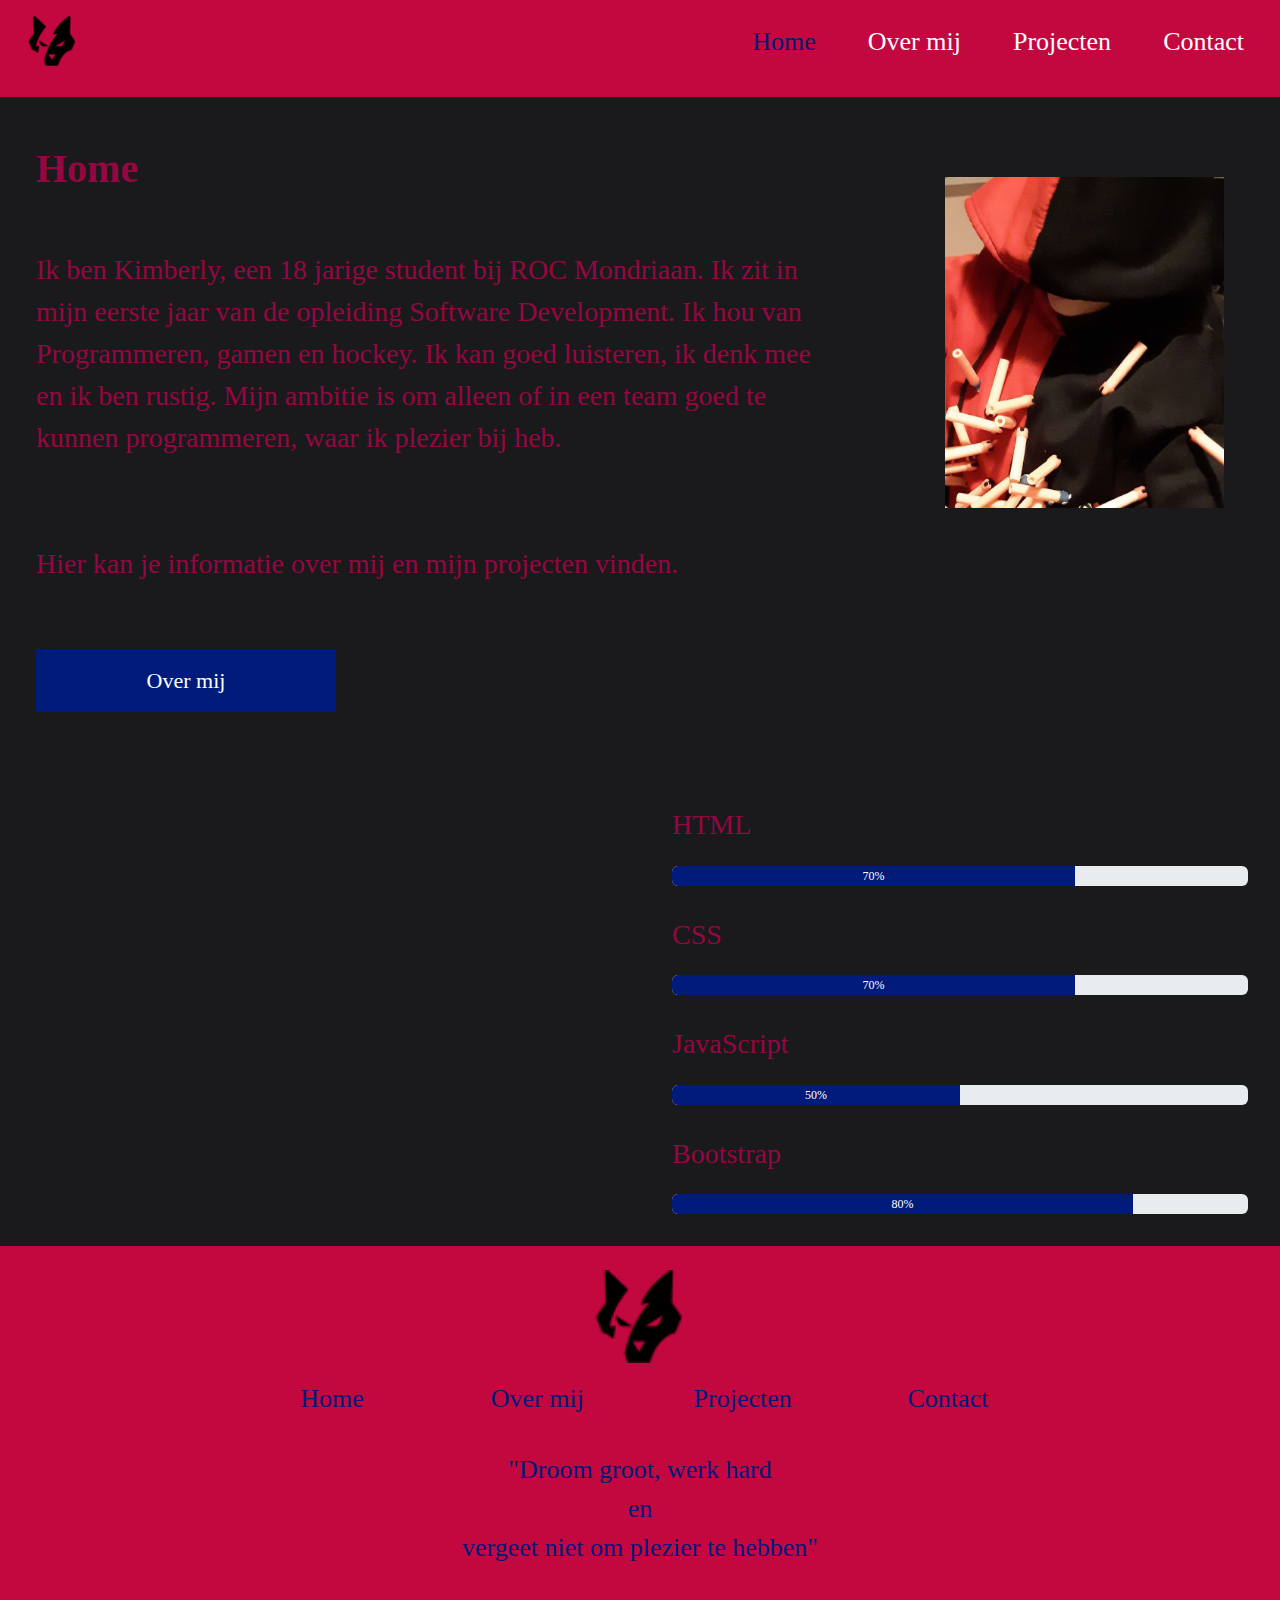
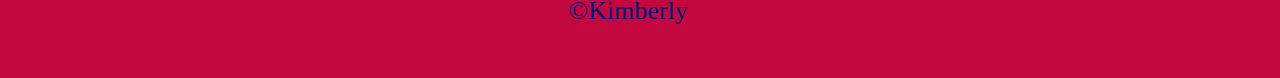
==== index.html @ 3cb3bb35 "tekst verbeterd" ====
<!DOCTYPE html>
<html lang="en">

<head>
    <meta charset="UTF-8">
    <meta name="viewport" content="width=device-width, initial-scale=1.0">
    <title>Portfolio</title>
    <link href="https://cdn.jsdelivr.net/npm/bootstrap@5.3.3/dist/css/bootstrap.min.css" rel="stylesheet"
        integrity="sha384-QWTKZyjpPEjISv5WaRU9OFeRpok6YctnYmDr5pNlyT2bRjXh0JMhjY6hW+ALEwIH" crossorigin="anonymous">
    <link rel="stylesheet" href="CSS/style.css">
    <script src="https://cdn.jsdelivr.net/npm/bootstrap@5.3.3/dist/js/bootstrap.bundle.min.js"
        integrity="sha384-YvpcrYf0tY3lHB60NNkmXc5s9fDVZLESaAA55NDzOxhy9GkcIdslK1eN7N6jIeHz"
        crossorigin="anonymous"></script>
</head>

<body>
    <div class="container-fluid p-0 sticky-top">
        <header>
            <nav class="navbar navbar-expand-lg bg-body-tertiary p-0">
                <div class="container-fluid sticky-top">
                    <div class="col-md-1">
                        <div class="col-md-1 logo-container hd p-3 text-center">
                            <img class="logo-hd" src="img/logo.png" alt="logo">
                        </div>
                    </div>
                    <button class="navbar-toggler" type="button" data-bs-toggle="collapse"
                        data-bs-target="#navbarToggler" aria-controls="navbarToggler" aria-expanded="false"
                        aria-label="Toggle navigation">
                        <span class="navbar-toggler-icon"></span>
                    </button>
                    <div class="collapse navbar-collapse" id="navbarToggler">
                        <div class="w-100 d-flex justify-content-end">
                            <nav class="navbar-expand-md">
                                <a class="p-4 font-hd text-decoration-none a-hd active" href="index.html">Home</a>
                                <a class="p-4 font-hd text-decoration-none a-hd" href="about-me.html">Over mij</a>
                                <a class="p-4 font-hd text-decoration-none a-hd" href="project.html">Projecten</a>
                                <a class="p-4 font-hd text-decoration-none a-hd" href="contact.html">Contact</a>
                            </nav>
                        </div>
                    </div>
                </div>
            </nav>
        </header>
        <div class="progress-container mb-0 p-0  w-100">
            <div class="progress-bar" style="height: 15px;" id="myBar"></div>
        </div>
    </div>
    <div class="container-fluid">
        <main>
            <div class="row">
                <div class="col-md-8">
                    <article class="m-4 pb-4 ">
                        <h1 class="fs-1 fw-bold py-4">Home</h1>
                        <p class="fs-3 pt-4">Ik ben Kimberly, een 18 jarige student bij ROC
                            Mondriaan. Ik zit in mijn eerste
                            jaar van de opleiding Software Development. Ik hou van Programmeren, gamen en hockey. Ik kan
                            goed luisteren, ik denk mee en ik ben rustig. Mijn ambitie is om alleen of in een team goed te
                            kunnen programmeren, waar ik plezier bij heb.
                            <br><br><br>
                            Hier kan je informatie over mij en mijn projecten vinden.
                        </p>
                        <br>
                        <a class="over-mij-button mt-4 text-decoration-none" href="about-me.html">Over mij</a>
                    </article>
                </div>
                <div class="col-md-4 pe-4">
                    <div class="m-2 p-4">
                        <img src="img/nerfK.jpg" class="img-fluid p-4 m-4" alt="...">
                    </div>
                </div>
                <div class="col-md-6"></div>
                <div class="col-md-6 p-4">
                    <div class="p-2 pt-4">
                        <h3>HTML</h3>
                        <div class="progress mt-4" role="progressbar" aria-label="Example with label" aria-valuenow="25"
                            aria-valuemin="0" aria-valuemax="100" style="height: 20px">
                            <div class="progress-bar" style="width: 70%">70%</div>
                        </div>
                    </div>
                    <div class="p-2 pt-4">
                        <h3>CSS</h3>
                        <div class="progress mt-4" role="progressbar" aria-label="Example with label" aria-valuenow="25"
                            aria-valuemin="0" aria-valuemax="100" style="height: 20px">
                            <div class="progress-bar" style="width: 70%">70%</div>
                        </div>
                    </div>
                    <div class="p-2 pt-4">
                        <h3>JavaScript</h3>
                        <div class="progress mt-4" role="progressbar" aria-label="Example with label" aria-valuenow="25"
                            aria-valuemin="0" aria-valuemax="100" style="height: 20px">
                            <div class="progress-bar" style="width: 50%">50%</div>
                        </div>
                    </div>
                    <div class="p-2 pt-4">
                        <h3>Bootstrap</h3>
                        <div class="progress mt-4" role="progressbar" aria-label="Example with label" aria-valuenow="25"
                            aria-valuemin="0" aria-valuemax="100" style="height: 20px">
                            <div class="progress-bar" style="width: 80%">80%</div>
                        </div>
                    </div>
                </div>
        </main>

    </div>
    </div>
    <div class="container-fluid center">
        <footer>
            <div class="row pb-3">
                <div class="col-md-12 text-center"><img class="logo-ft h-100 m-4" src="img/logo.png" alt="logo"></div>
            </div>
            <div class="row font-ft text-center p-4 ">
                <div class="col-md-2"></div>
                <div class="col-md-2"><a class="text-decoration-none a-ft" href="index.html">Home</a></div>
                <div class="col-md-2"><a class="text-decoration-none a-ft" href="about-me.html">Over mij</a></div>
                <div class="col-md-2"><a class="text-decoration-none a-ft" href="project.html">Projecten</a></div>
                <div class="col-md-2"><a class="text-decoration-none a-ft" href="contact.html">Contact</a></div>
                <div class="col-md-2"></div>
            </div>
            <div class="row font-ft">
                <div class="col-md-12 text-center p-2">
                    <p>"Droom groot, werk hard
                        <br>
                        en
                        <br>vergeet niet om plezier te hebben"
                    </p>
                </div>
            </div>
            <div class="row font-ft">
                <div class="row">
                    <div class="col-md-12 text-center pb-4 mb-4">
                        &copy;Kimberly
                    </div>
                </div>
        </footer>
    </div>
    <script src="Js/main.js"></script>
</body>

</html>
---- CSS/style.css ----
*{
    margin: 0px;
    padding: 0px;
    box-sizing: border-box;
    font-family: 'Times New Roman', Times, serif;
}

:root {
    --red: #C3073F;
    --btn-hover: #e71f5b;
    --pink-red: #950740;
    --maroon: #6f2232;
    --navy-blue: #001B79;
    --black: #1A1A1D;
    --text-color: white;
}

/* header container*/
.container-fluid:nth-child(1) {
    background-color: var(--red);
}

/* main container */
.container-fluid:nth-child(2) {
    background-color: var(--black);
    color: var(--pink-red);
    min-height: 500px; 
}

/* footer container */
.container-fluid:nth-child(3) {
    background-color: var(--red);
    color: var(--navy-blue);
    min-height: 350px;
}

/* header */

.logo-hd{
    height: 50px;
    /* display: flex;
    justify-content: center; */
}

.a-hd{
    color: var(--text-color);
}

.active, .a-ft{
color: var(--navy-blue);
}

.a-hd:hover {
    color: var(--navy-blue);
    background-color: var(--btn-hover);
}

.font-hd, .font-ft{
font-size: 26px;
}

.a:hover {
    color: var(--navy-blue);
    background-color: var(--btn-hover);
}

.over-mij-button {
    padding: 15px;
    width: 300px;
    background-color: var(--navy-blue);
    color: var(--text-color);
    margin-top: 50px;
    display: flex;
    justify-content: center;
    font-size: 22px;
    display: flex;
    justify-content: center;
    margin-top: 60px;
}

.over-mij-button:hover {
    background-color: var(--btn-hover);
    color: var(--navy-blue);
}

/* progress bar */
  .progress-bar {
    background: var(--navy-blue);
  }
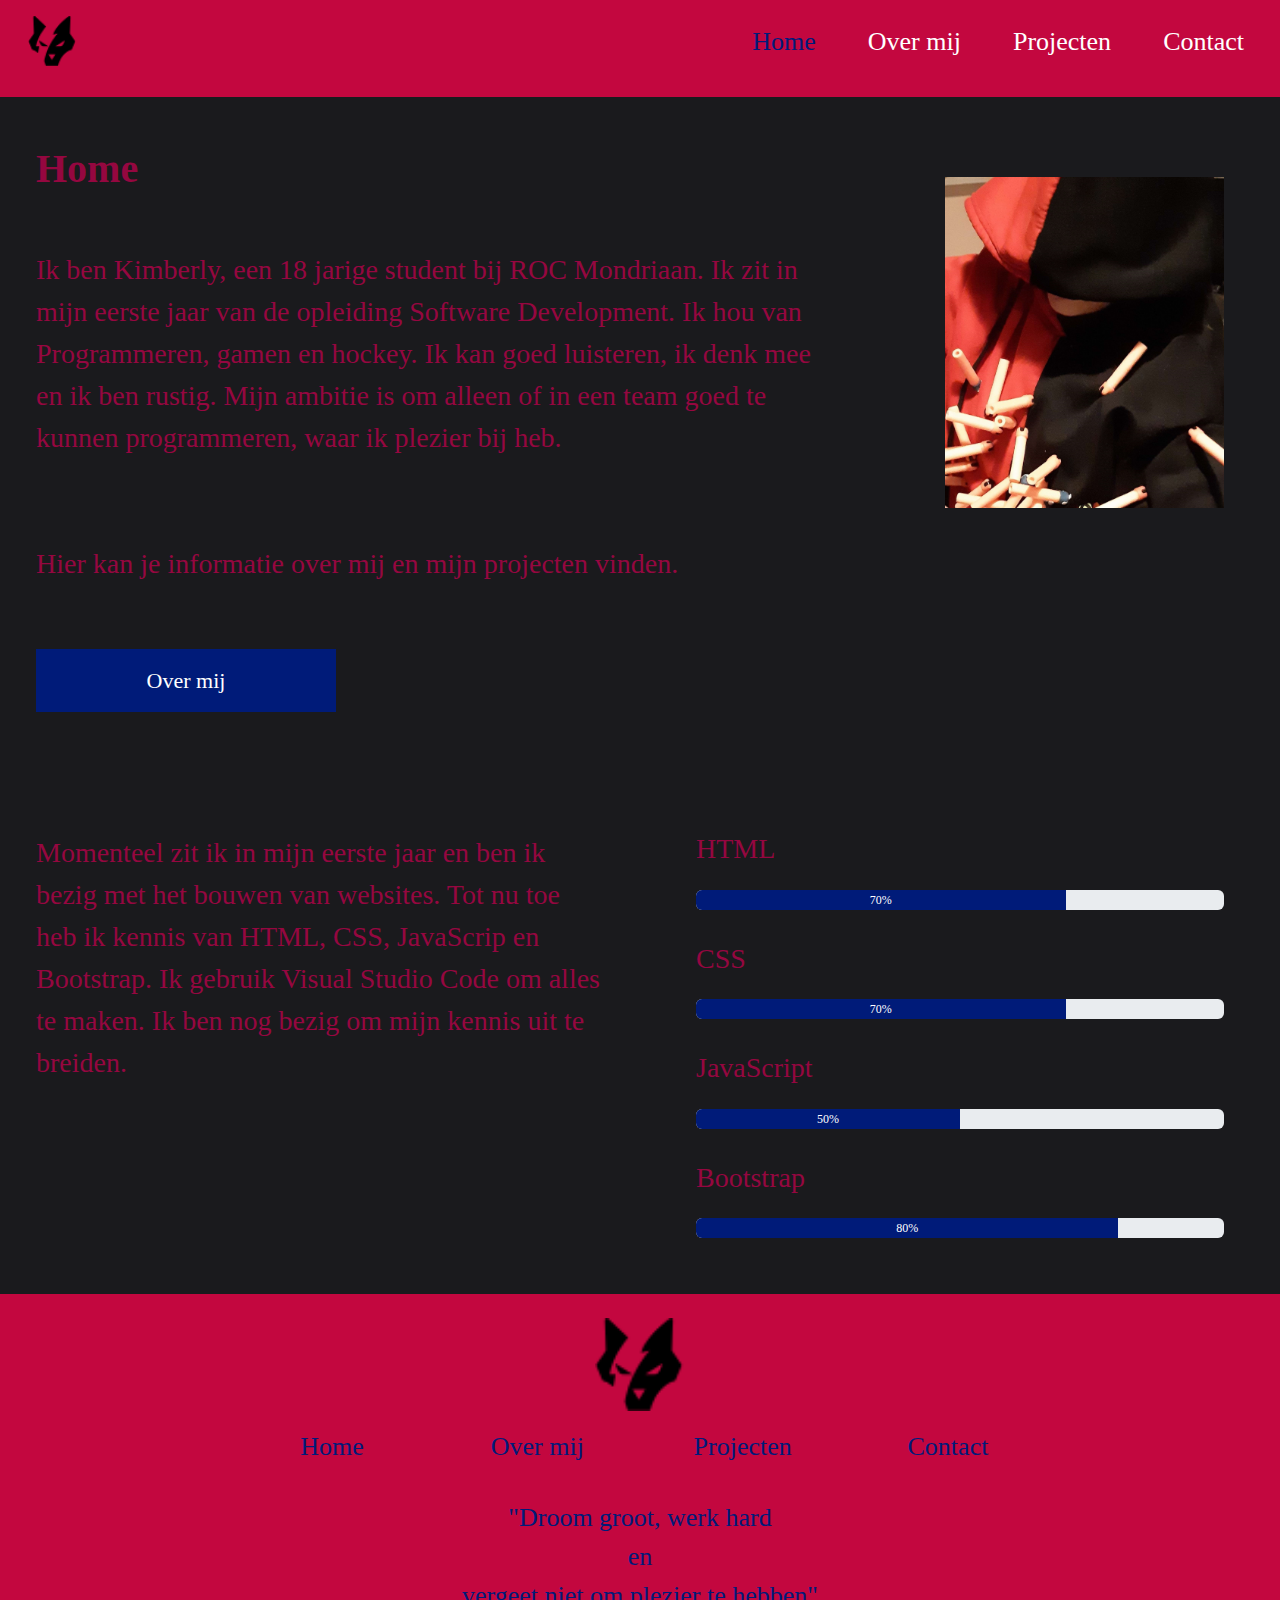
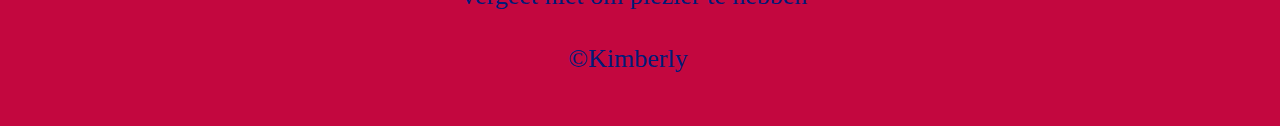
==== commit 81075e61: "tekst toegevoegd" ====
--- a/index.html
+++ b/index.html
@@ -11,6 +11,7 @@
     <script src="https://cdn.jsdelivr.net/npm/bootstrap@5.3.3/dist/js/bootstrap.bundle.min.js"
         integrity="sha384-YvpcrYf0tY3lHB60NNkmXc5s9fDVZLESaAA55NDzOxhy9GkcIdslK1eN7N6jIeHz"
         crossorigin="anonymous"></script>
+    <link rel="stylesheet" href="https://cdn.jsdelivr.net/npm/bootstrap-icons@1.11.3/font/bootstrap-icons.min.css">
 </head>
 
 <body>
@@ -54,7 +55,8 @@
                         <p class="fs-3 pt-4">Ik ben Kimberly, een 18 jarige student bij ROC
                             Mondriaan. Ik zit in mijn eerste
                             jaar van de opleiding Software Development. Ik hou van Programmeren, gamen en hockey. Ik kan
-                            goed luisteren, ik denk mee en ik ben rustig. Mijn ambitie is om alleen of in een team goed te
+                            goed luisteren, ik denk mee en ik ben rustig. Mijn ambitie is om alleen of in een team goed
+                            te
                             kunnen programmeren, waar ik plezier bij heb.
                             <br><br><br>
                             Hier kan je informatie over mij en mijn projecten vinden.
@@ -68,8 +70,14 @@
                         <img src="img/nerfK.jpg" class="img-fluid p-4 m-4" alt="...">
                     </div>
                 </div>
-                <div class="col-md-6"></div>
-                <div class="col-md-6 p-4">
+                <div class="col-md-6 fs-3 pt-4">
+                    <p class="m-4 pt-4 mt-4">
+                        Momenteel zit ik in mijn eerste jaar en ben ik bezig met het bouwen van websites. Tot nu toe heb
+                        ik kennis van HTML, CSS, JavaScrip en Bootstrap. Ik gebruik Visual Studio Code om alles te
+                        maken. Ik ben nog bezig om mijn kennis uit te breiden.
+                    </p>
+                </div>
+                <div class="col-md-6 p-5">
                     <div class="p-2 pt-4">
                         <h3>HTML</h3>
                         <div class="progress mt-4" role="progressbar" aria-label="Example with label" aria-valuenow="25"
--- a/CSS/style.css
+++ b/CSS/style.css
@@ -38,8 +38,7 @@
 
 .logo-hd{
     height: 50px;
-    /* display: flex;
-    justify-content: center; */
+
 }
 
 .a-hd{
@@ -86,4 +85,9 @@
 /* progress bar */
   .progress-bar {
     background: var(--navy-blue);
-  }+  }
+
+  .mn-i, .mn-i:visited{
+    font-size: 40px;
+    color: var(--pink-red);
+  } 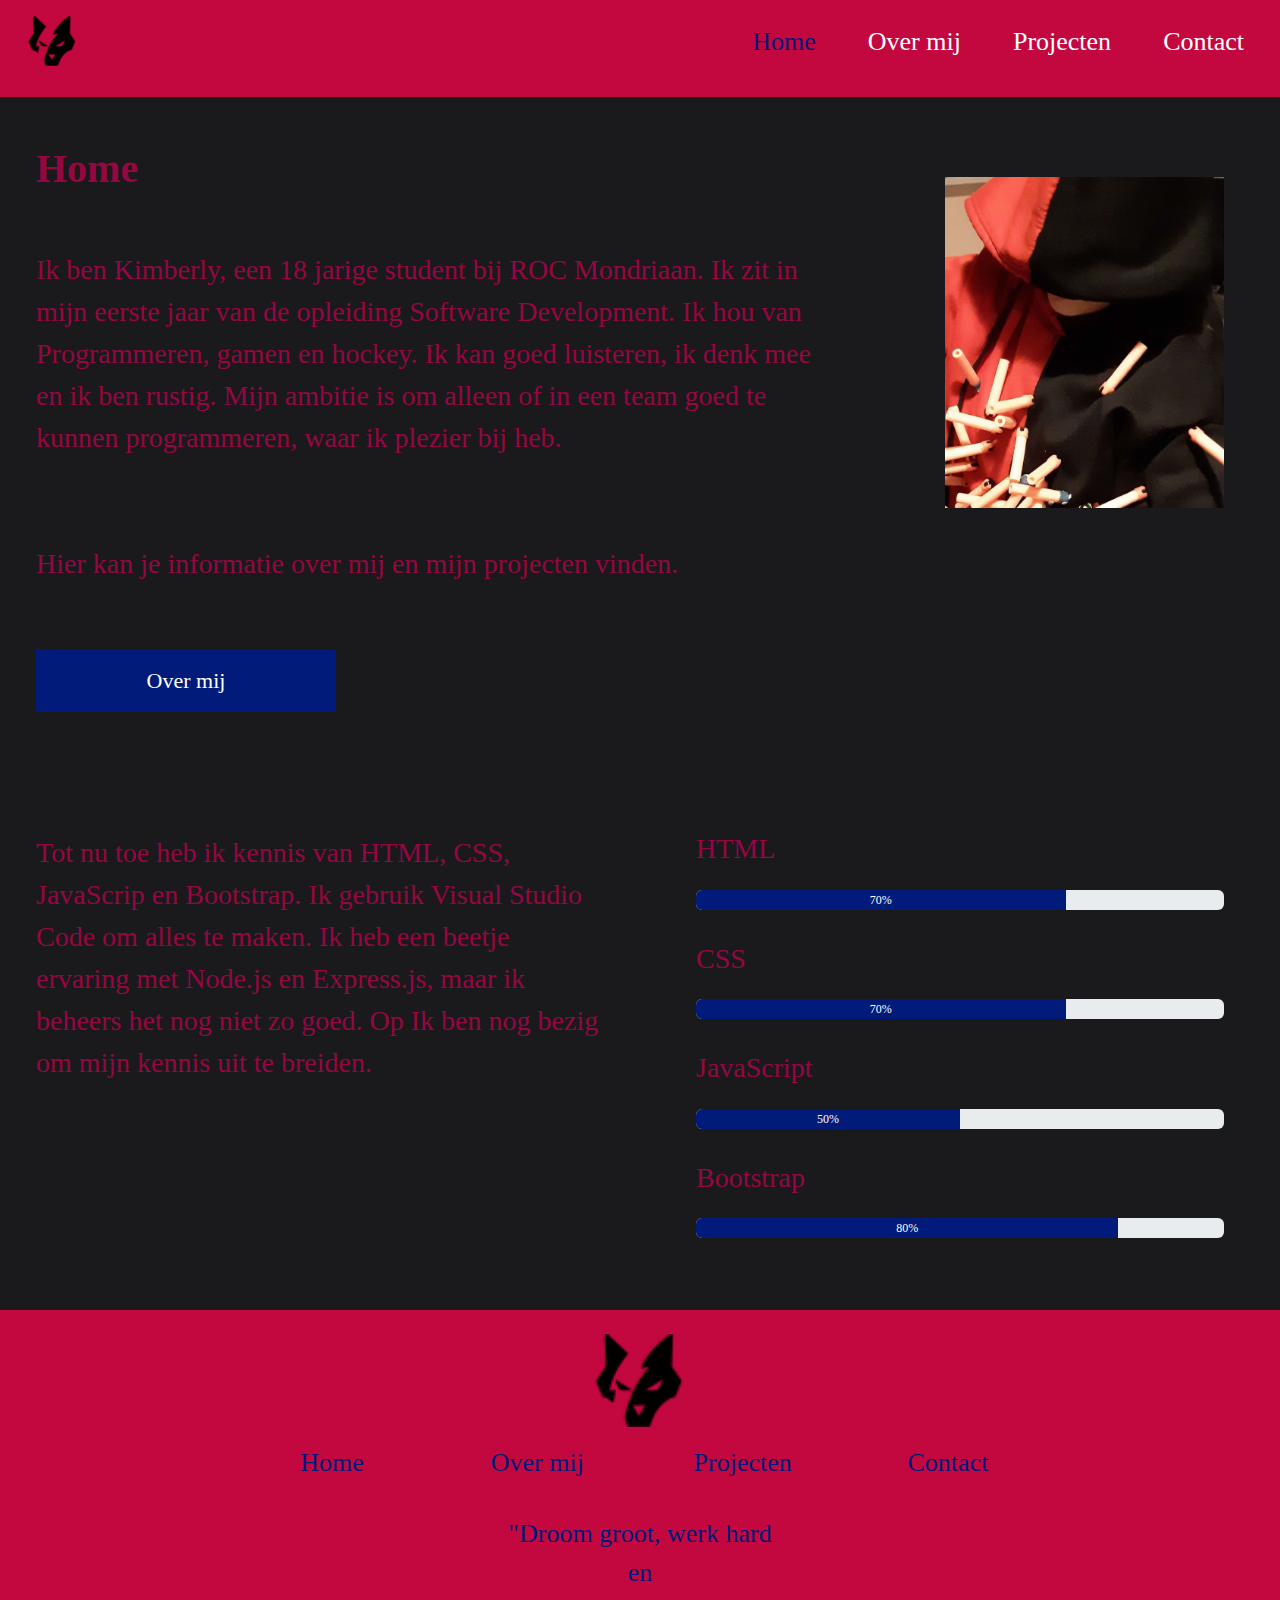
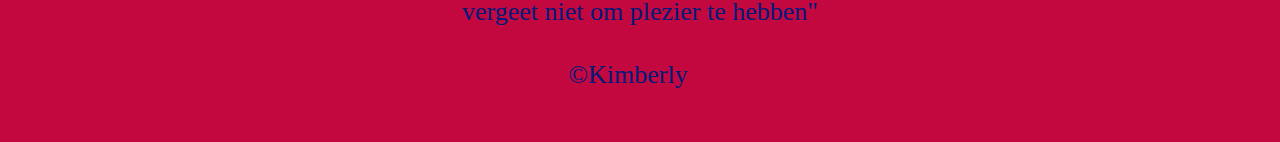
==== commit 7d0f59b8: "padding en margin toegevoegd" ====
--- a/index.html
+++ b/index.html
@@ -72,9 +72,8 @@
                 </div>
                 <div class="col-md-6 fs-3 pt-4">
                     <p class="m-4 pt-4 mt-4">
-                        Momenteel zit ik in mijn eerste jaar en ben ik bezig met het bouwen van websites. Tot nu toe heb
-                        ik kennis van HTML, CSS, JavaScrip en Bootstrap. Ik gebruik Visual Studio Code om alles te
-                        maken. Ik ben nog bezig om mijn kennis uit te breiden.
+                        Tot nu toe heb ik kennis van HTML, CSS, JavaScrip en Bootstrap. Ik gebruik Visual Studio Code om alles te
+                        maken. Ik heb een beetje ervaring met Node.js en Express.js, maar ik beheers het nog niet zo goed. Op Ik ben nog bezig om mijn kennis uit te breiden.
                     </p>
                 </div>
                 <div class="col-md-6 p-5">
@@ -99,7 +98,7 @@
                             <div class="progress-bar" style="width: 50%">50%</div>
                         </div>
                     </div>
-                    <div class="p-2 pt-4">
+                    <div class="p-2 pt-4 pb-4">
                         <h3>Bootstrap</h3>
                         <div class="progress mt-4" role="progressbar" aria-label="Example with label" aria-valuenow="25"
                             aria-valuemin="0" aria-valuemax="100" style="height: 20px">
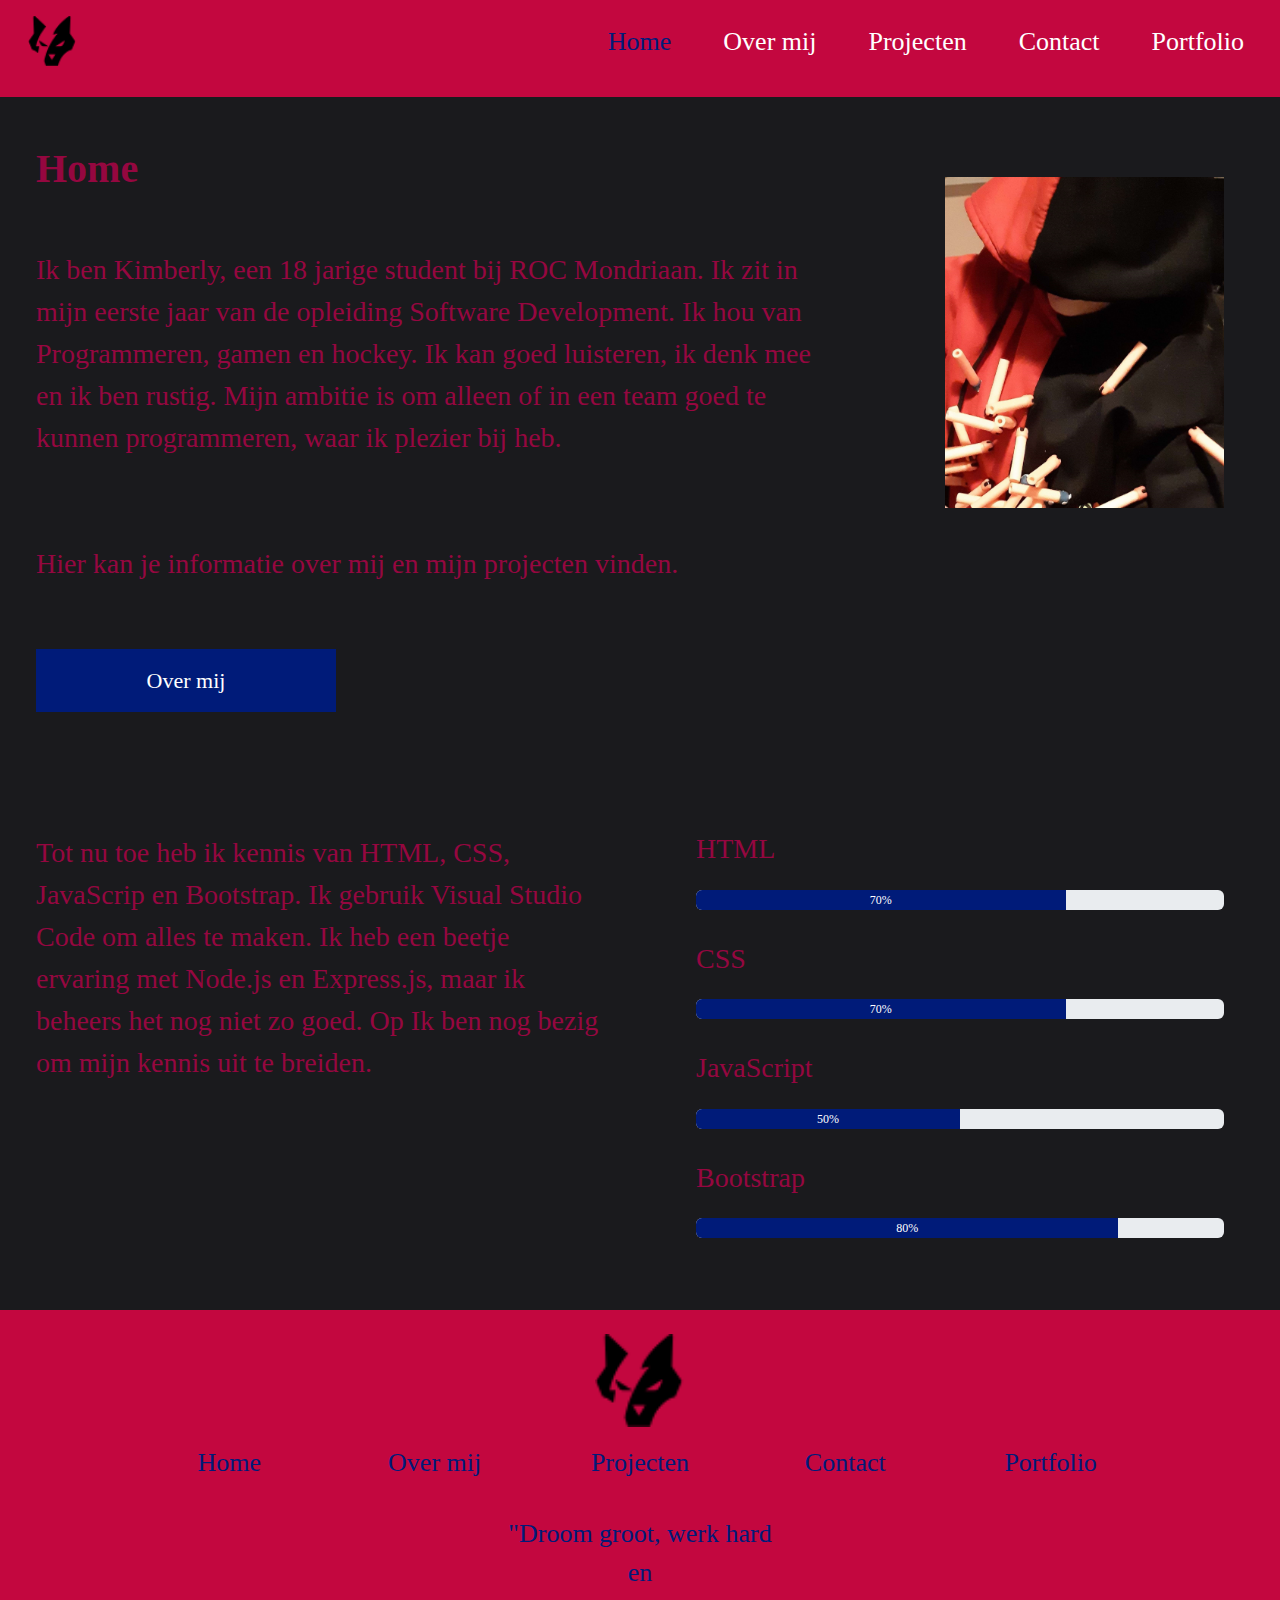
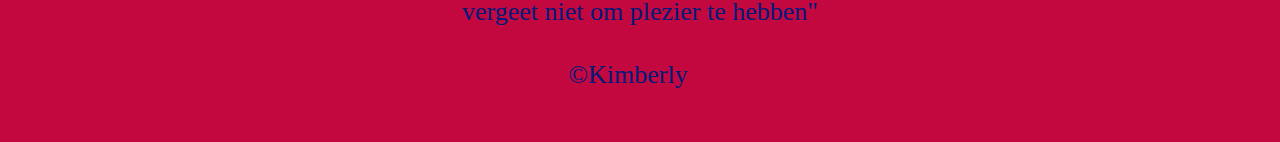
==== commit 3a75589a: "portfolio pagina aangemaakt" ====
--- a/index.html
+++ b/index.html
@@ -36,6 +36,7 @@
                                 <a class="p-4 font-hd text-decoration-none a-hd" href="about-me.html">Over mij</a>
                                 <a class="p-4 font-hd text-decoration-none a-hd" href="project.html">Projecten</a>
                                 <a class="p-4 font-hd text-decoration-none a-hd" href="contact.html">Contact</a>
+                                <a class="p-4 font-hd text-decoration-none a-hd" href="portfolio.html">Portfolio</a>
                             </nav>
                         </div>
                     </div>
@@ -116,12 +117,13 @@
                 <div class="col-md-12 text-center"><img class="logo-ft h-100 m-4" src="img/logo.png" alt="logo"></div>
             </div>
             <div class="row font-ft text-center p-4 ">
-                <div class="col-md-2"></div>
+                <div class="col-md-1"></div>
                 <div class="col-md-2"><a class="text-decoration-none a-ft" href="index.html">Home</a></div>
                 <div class="col-md-2"><a class="text-decoration-none a-ft" href="about-me.html">Over mij</a></div>
                 <div class="col-md-2"><a class="text-decoration-none a-ft" href="project.html">Projecten</a></div>
                 <div class="col-md-2"><a class="text-decoration-none a-ft" href="contact.html">Contact</a></div>
-                <div class="col-md-2"></div>
+                <div class="col-md-2"><a class="text-decoration-none a-ft" href="portfolio.html">Portfolio</a></div>
+                <div class="col-md-1"></div>
             </div>
             <div class="row font-ft">
                 <div class="col-md-12 text-center p-2">
--- a/CSS/style.css
+++ b/CSS/style.css
@@ -1,4 +1,4 @@
-*{
+* {
     margin: 0px;
     padding: 0px;
     box-sizing: border-box;
@@ -24,7 +24,7 @@
 .container-fluid:nth-child(2) {
     background-color: var(--black);
     color: var(--pink-red);
-    min-height: 500px; 
+    min-height: 500px;
 }
 
 /* footer container */
@@ -36,17 +36,18 @@
 
 /* header */
 
-.logo-hd{
+.logo-hd {
     height: 50px;
 
 }
 
-.a-hd{
+.a-hd {
     color: var(--text-color);
 }
 
-.active, .a-ft{
-color: var(--navy-blue);
+.active,
+.a-ft {
+    color: var(--navy-blue);
 }
 
 .a-hd:hover {
@@ -54,8 +55,9 @@
     background-color: var(--btn-hover);
 }
 
-.font-hd, .font-ft{
-font-size: 26px;
+.font-hd,
+.font-ft {
+    font-size: 26px;
 }
 
 .a:hover {
@@ -83,11 +85,16 @@
 }
 
 /* progress bar */
-  .progress-bar {
+.progress-bar {
     background: var(--navy-blue);
-  }
+}
 
-  .mn-i, .mn-i:visited{
-    font-size: 40px;
+.mn-i,
+.mn-i:visited {
+    font-size: 60px;
     color: var(--pink-red);
-  } +}
+
+.mn-i:hover {
+    color: var(--navy-blue-hover);
+}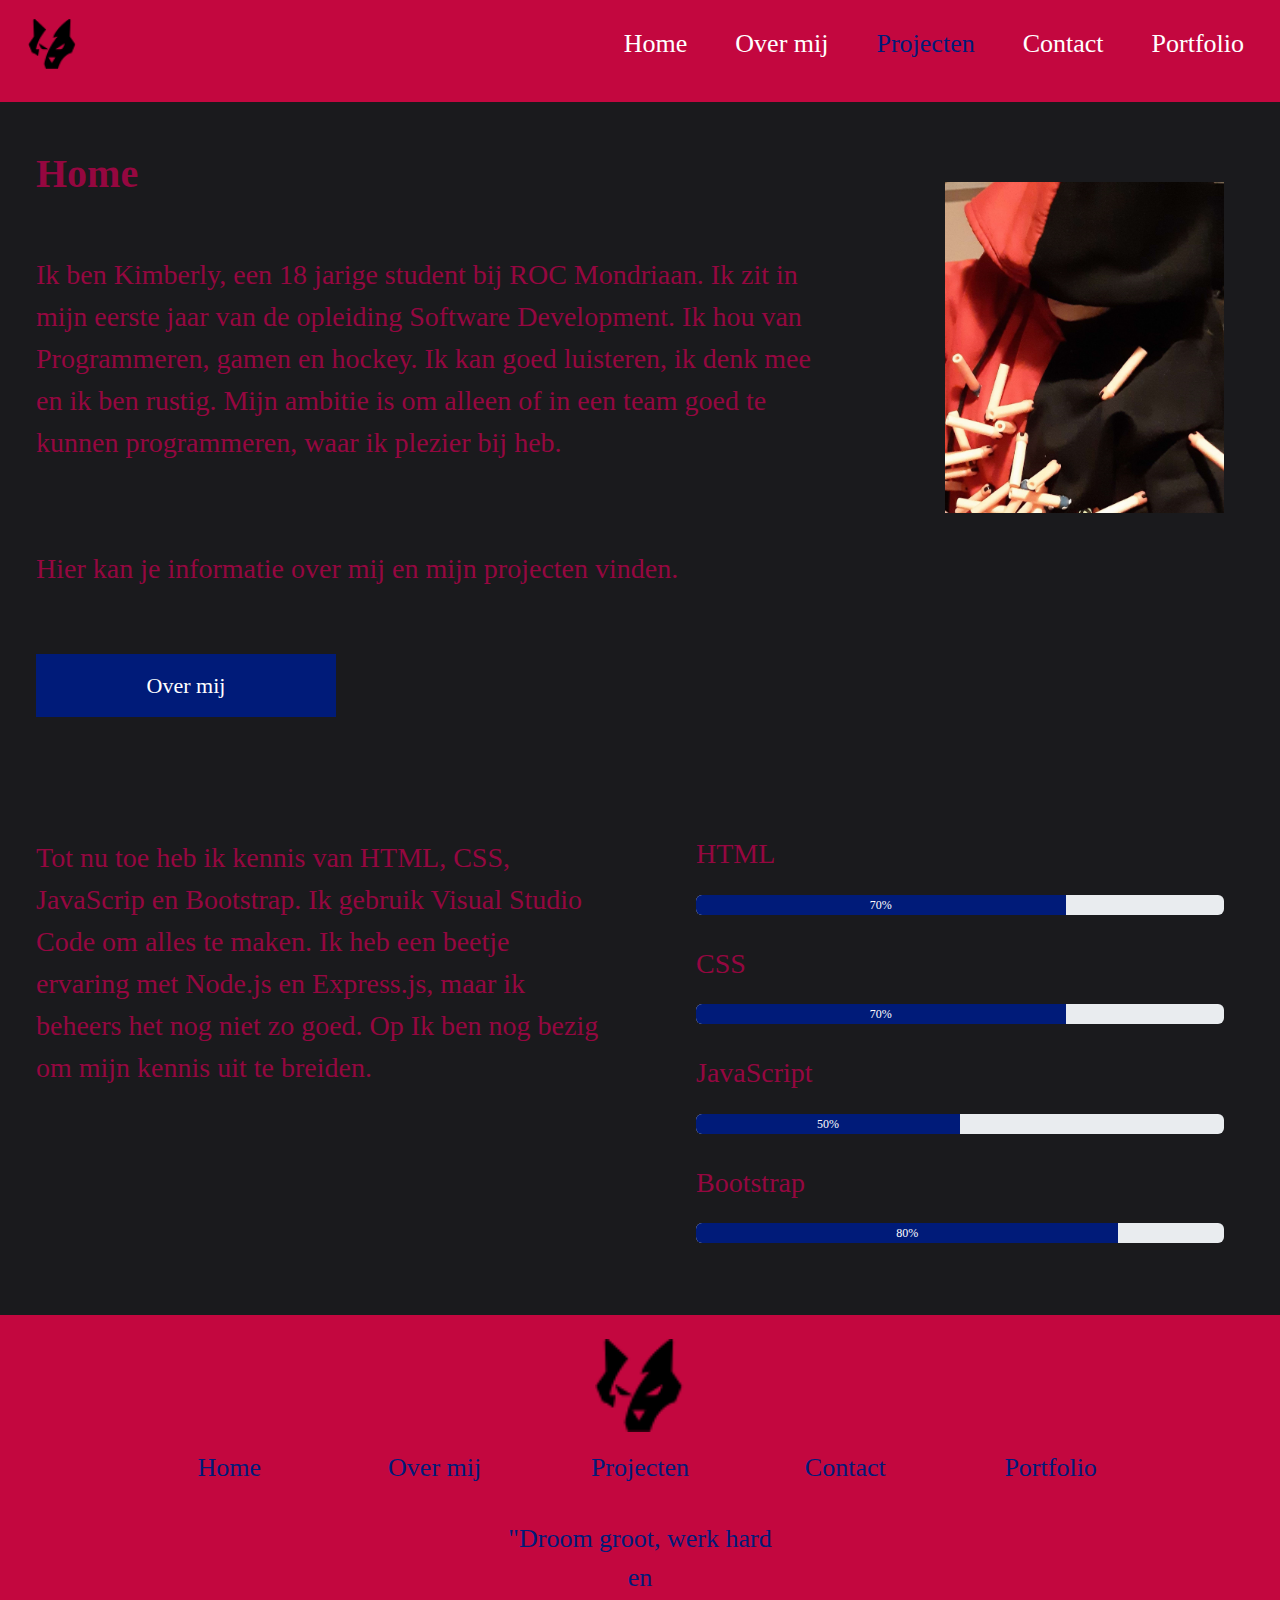
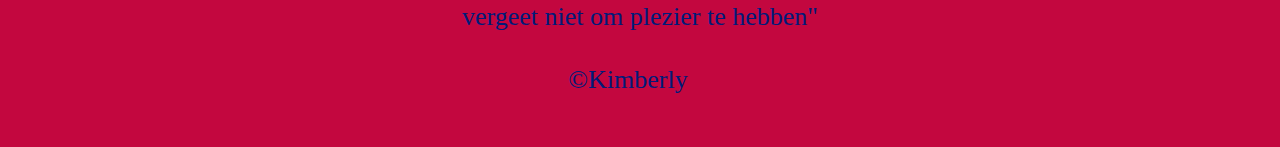
==== commit 9ff0f580: "navbar responsive verticaal" ====
--- a/index.html
+++ b/index.html
@@ -29,16 +29,14 @@
                         aria-label="Toggle navigation">
                         <span class="navbar-toggler-icon"></span>
                     </button>
-                    <div class="collapse navbar-collapse" id="navbarToggler">
-                        <div class="w-100 d-flex justify-content-end">
-                            <nav class="navbar-expand-md">
-                                <a class="p-4 font-hd text-decoration-none a-hd active" href="index.html">Home</a>
-                                <a class="p-4 font-hd text-decoration-none a-hd" href="about-me.html">Over mij</a>
-                                <a class="p-4 font-hd text-decoration-none a-hd" href="project.html">Projecten</a>
-                                <a class="p-4 font-hd text-decoration-none a-hd" href="contact.html">Contact</a>
-                                <a class="p-4 font-hd text-decoration-none a-hd" href="portfolio.html">Portfolio</a>
-                            </nav>
-                        </div>
+                    <div class="collapse navbar-collapse justify-content-end text-center" id="navbarToggler">
+                        <nav class="navbar-nav">
+                            <a class="p-4 font-hd text-decoration-none a-hd" href="index.html">Home</a>
+                            <a class="p-4 font-hd text-decoration-none a-hd" href="about-me.html">Over mij</a>
+                            <a class="p-4 font-hd text-decoration-none a-hd active" href="project.html">Projecten</a>
+                            <a class="p-4 font-hd text-decoration-none a-hd" href="contact.html">Contact</a>
+                            <a class="p-4 font-hd text-decoration-none a-hd" href="portfolio.html">Portfolio</a>
+                        </nav>
                     </div>
                 </div>
             </nav>
@@ -47,6 +45,7 @@
             <div class="progress-bar" style="height: 15px;" id="myBar"></div>
         </div>
     </div>
+    
     <div class="container-fluid">
         <main>
             <div class="row">
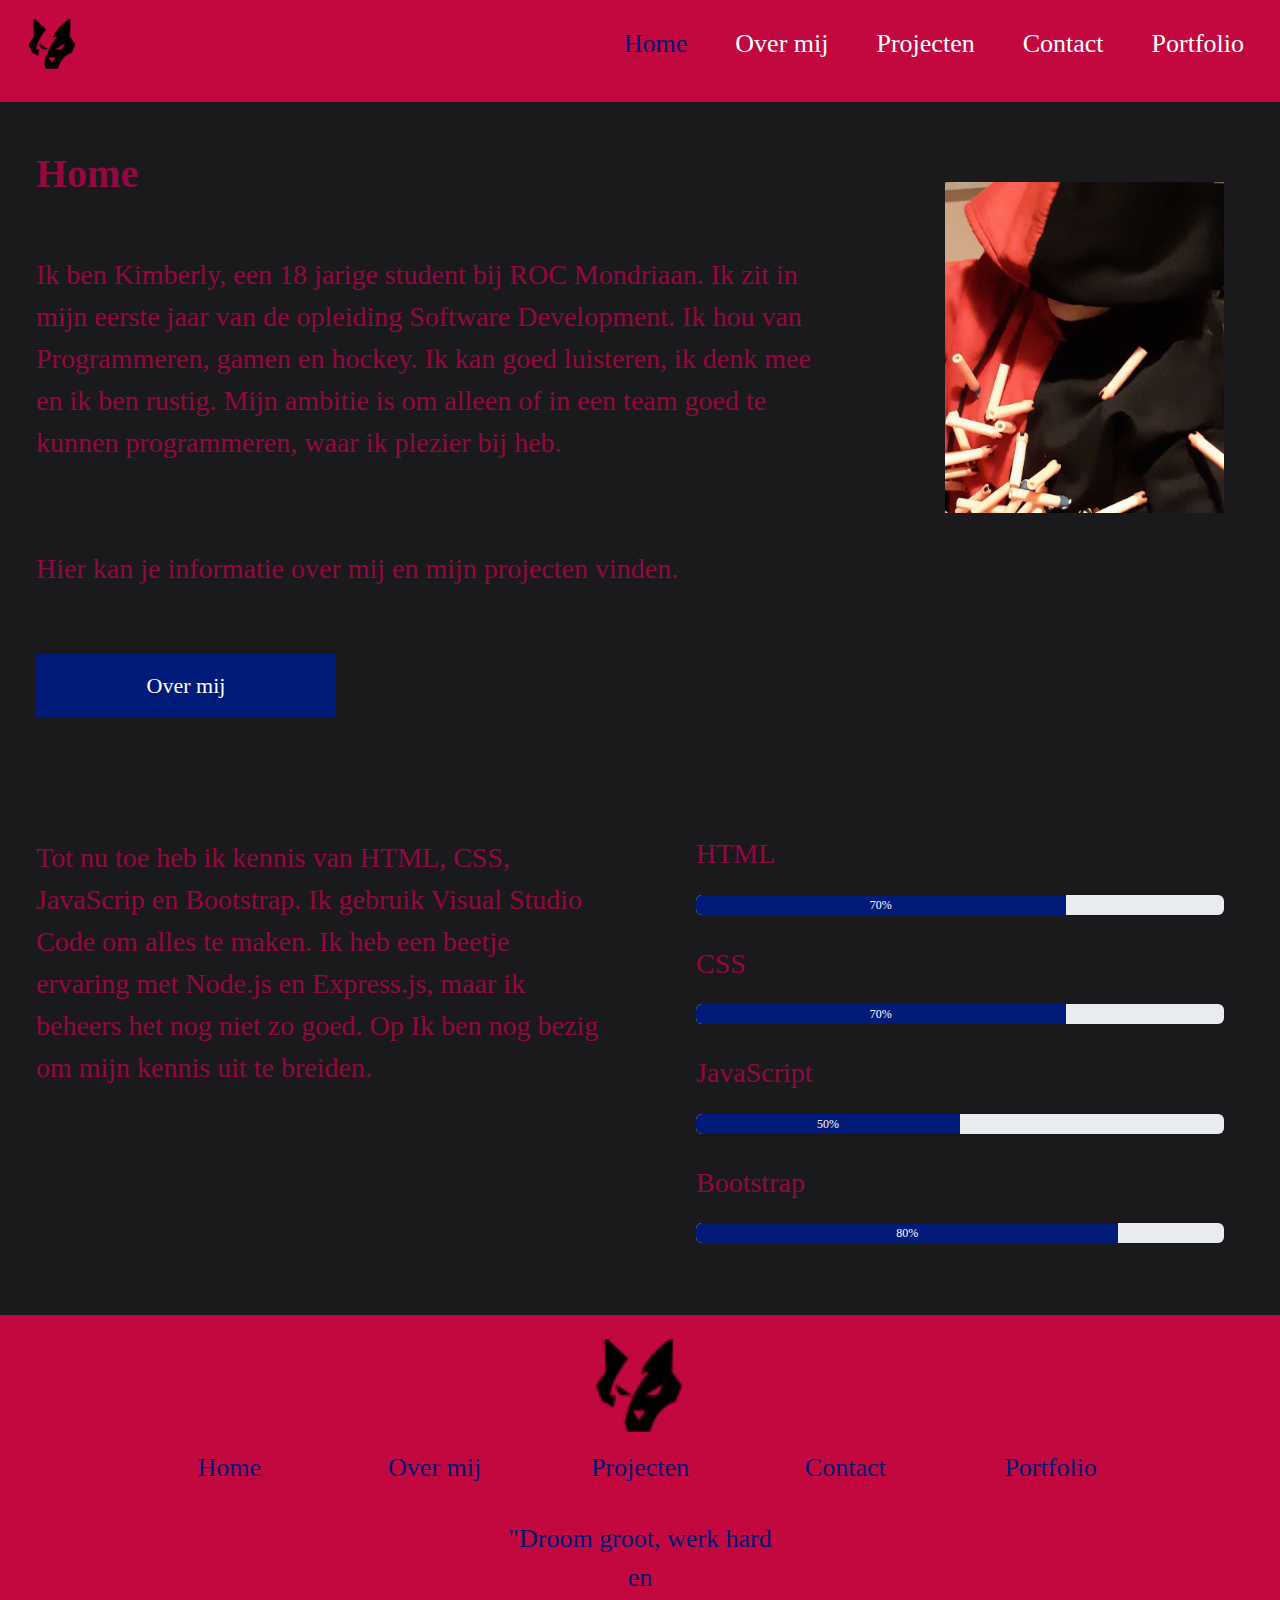
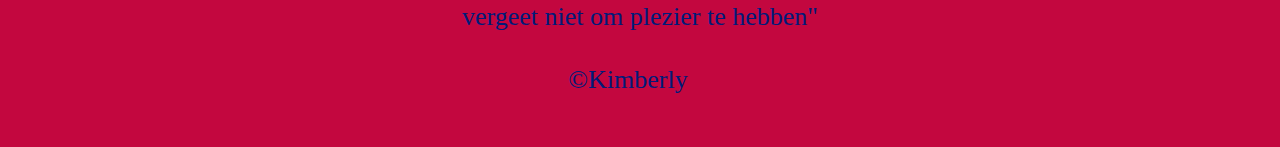
==== commit 374e771b: "nav kleur aangepast" ====
--- a/index.html
+++ b/index.html
@@ -31,9 +31,9 @@
                     </button>
                     <div class="collapse navbar-collapse justify-content-end text-center" id="navbarToggler">
                         <nav class="navbar-nav">
-                            <a class="p-4 font-hd text-decoration-none a-hd" href="index.html">Home</a>
+                            <a class="p-4 font-hd text-decoration-none a-hd active" href="index.html">Home</a>
                             <a class="p-4 font-hd text-decoration-none a-hd" href="about-me.html">Over mij</a>
-                            <a class="p-4 font-hd text-decoration-none a-hd active" href="project.html">Projecten</a>
+                            <a class="p-4 font-hd text-decoration-none a-hd " href="project.html">Projecten</a>
                             <a class="p-4 font-hd text-decoration-none a-hd" href="contact.html">Contact</a>
                             <a class="p-4 font-hd text-decoration-none a-hd" href="portfolio.html">Portfolio</a>
                         </nav>
